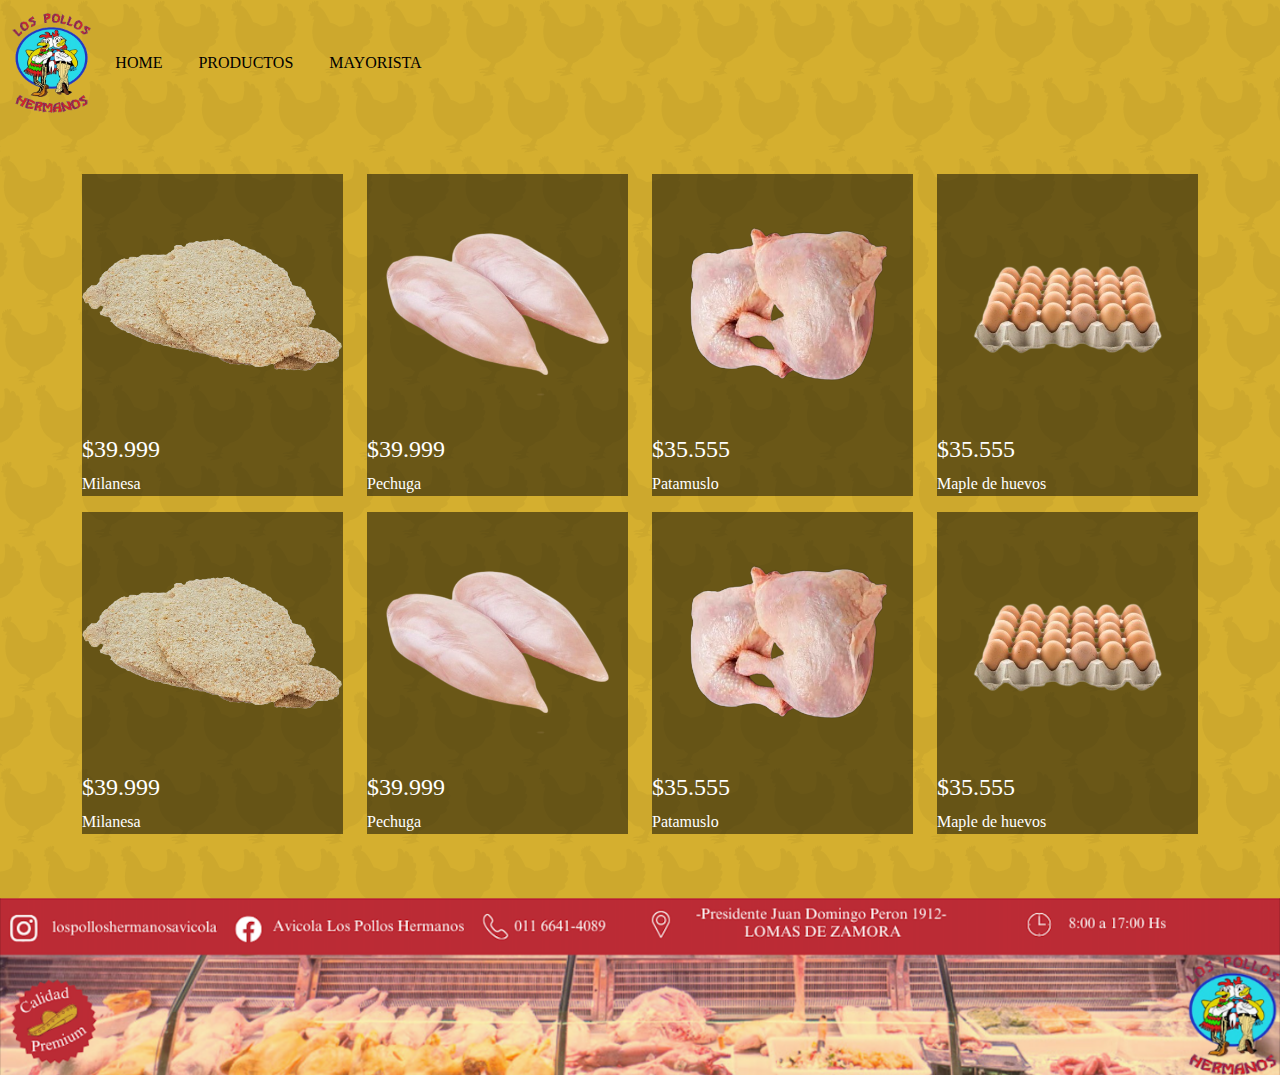
==== productos.html @ 483d7a6a "cambio" ====
<!DOCTYPE html>
<html lang="es">
<head>
    <meta charset="UTF-8">
    <title>Productos</title>
    <link href="https://cdn.jsdelivr.net/npm/bootstrap@5.3.3/dist/css/bootstrap.min.css" rel="stylesheet" integrity="sha384-QWTKZyjpPEjISv5WaRU9OFeRpok6YctnYmDr5pNlyT2bRjXh0JMhjY6hW+ALEwIH" crossorigin="anonymous">
    <link rel="stylesheet" href="styles.css"> 
     

</head>
<body>
  <div class="container-fluid">
    <header class="row header">
      <nav class="navbar navbar-expand-md ">
        <div class="container-fluid">
          <a class="navbar-brand" href="https://seeklogo.com/images/L/los-pollos-hermanos-logo-638B02AEA9-seeklogo.com.png">
            <img src="./img/logopolloshermanos.png" class="img" alt="logo Pollos Hermanos" height="100">
          </a>
          <button class="navbar-toggler" type="button" data-bs-toggle="collapse" data-bs-target="#navbarNav" aria-controls="navbarNav" aria-expanded="false" aria-label="Toggle navigation">
            <span class="navbar-toggler-icon"></span>
          </button>
          <div class="collapse navbar-collapse" id="navbarNav">
            <ul class="navbar-nav">
              <li class="nav-item">
                <a class="nav-link active" aria-current="page" href="http://127.0.0.1:5500/index.html">HOME</a>
              </li>
              <li class="nav-item">
                <a class="nav-link" href="productos.html">PRODUCTOS</a>
              </li>
              <li class="nav-item">
                <a class="nav-link" href="#">MAYORISTA</a>
              </li>
            </ul>
          </div>
        </div>
      </nav>
    </header>
    <main class="row main">
        <section id="products" class="py-5" >
            <div class="container">
              <div class="row">
                <div class="col-md-3">
                  <div class="product" >
                    <a href=""> <img src="./img/milanesa.png" alt="Producto 1" class="img-fluid"></a>
                    <h4>$39.999</h4>
                    <p>Milanesa</p>
                  </div>
                </div>
                <div class="col-md-3">
                  <div class="product" >
                    <a href="pechuga.html"> <img src="./img/pechuga.png" alt="Producto 2" class="img-fluid">  </a>
                    <h4>$39.999</h4>
                    <p>Pechuga</p>
                  </div>
                </div>
                <div class="col-md-3">
                  <div class="product" >
                    <a href="patamuslo.html"> <img src="./img/patamuslo.png" alt="Producto 3" class="img-fluid"> </a>
                    <h4>$35.555</h4>
                    <p>Patamuslo</p>
                  </div>
                </div>
                <div class="col-md-3">
                    <div class="product" >
                        <a href="huevos.html"> <img src="./img/huevos.png" alt="Producto 3" class="img-fluid"> </a>
                        <h4>$35.555</h4>
                        <p>Maple de huevos</p>
                    </div>
                </div>
              </div>
              <div class="row">
                <div class="col-md-3">
                  <div class="product" >
                    <a href=""> <img src="./img/milanesa.png" alt="Producto 1" class="img-fluid"></a>
                    <h4>$39.999</h4>
                    <p>Milanesa</p>
                  </div>
                </div>
                <div class="col-md-3">
                  <div class="product" >
                    <a href="pechuga.html"> <img src="./img/pechuga.png" alt="Producto 2" class="img-fluid">  </a>
                    <h4>$39.999</h4>
                    <p>Pechuga</p>
                  </div>
                </div>
                <div class="col-md-3">
                  <div class="product" >
                    <a href="patamuslo.html"> <img src="./img/patamuslo.png" alt="Producto 3" class="img-fluid"> </a>
                    <h4>$35.555</h4>
                    <p>Patamuslo</p>
                  </div>
                </div>
                <div class="col-md-3">
                    <div class="product" >
                        <a href="huevos.html"> <img src="./img/huevos.png" alt="Producto 3" class="img-fluid"> </a>
                        <h4>$35.555</h4>
                        <p>Maple de huevos</p>
                    </div>
                </div>
              </div>

            </div> 
          </section> 
        </div>
    </main>
    
    <footer class="row footer">
        <img src="./img/fondo-footer2.png">
    </footer>
  </div>
  <script src="https://cdn.jsdelivr.net/npm/bootstrap@5.3.3/dist/js/bootstrap.bundle.min.js" integrity="sha384-YvpcrYf0tY3lHB60NNkmXc5s9fDVZLESaAA55NDzOxhy9GkcIdslK1eN7N6jIeHz" crossorigin="anonymous"></script>
</body>
</html>
---- styles.css ----
html, body {
  overflow-x: hidden;
  margin: 0;
  padding: 0;
  font-family: 'Times New Roman', Times, serif;
  color: white; 
  background-image: url(./img/fondo1.png);
}


.navbar{
  display: flex;
  justify-content: flex-start;
  
}

.navbar-nav{
  display: flex;
  align-items: center;
  list-style: none;
  padding-left: 0;
}

.nav-item{
  display: inline;
  margin-right: 20px;
}

.nav-link {
  text-decoration: none;
  color: black;
}
.main {

}



.destacados {
  text-align: center;
}

.producto{
  display: flex;
  flex-flow: column wrap;
}

.carousel-caption {
  background: rgba(0, 0, 0, 0.5); 

  border-radius: 10px; 
  text-align: center; 
}

.carousel-item {
  text-align: center; 
}

.carousel-item img {
  max-width: 80%; 
  height: auto;
  display: inline-block; 
}



.nosotros {
  display: flex;
  align-items: stretch;
  flex-direction: column;
  text-align: center;
}

footer{
  position: relative;
}
 
.product{
  background: rgba(0, 0, 0, 0.5); 
}
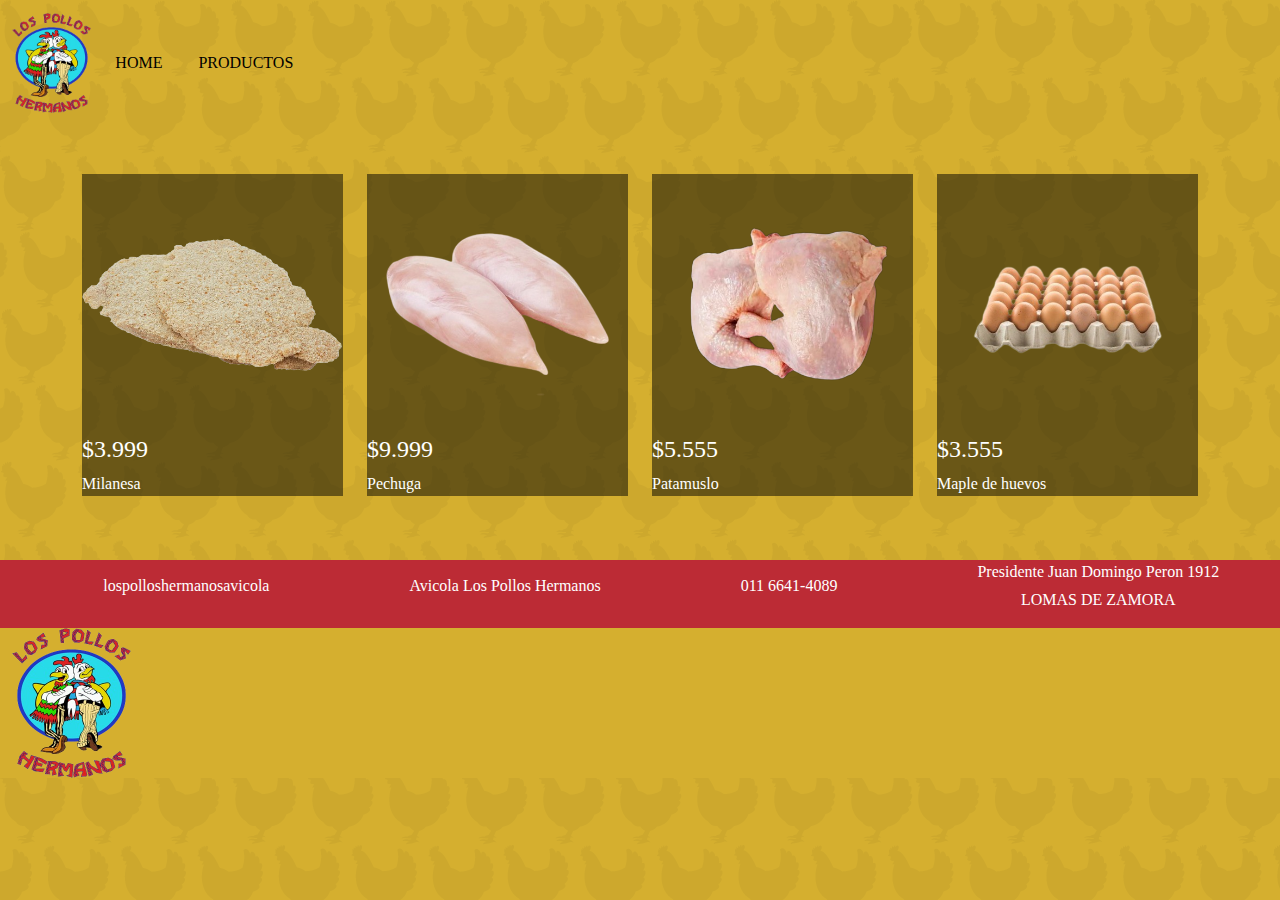
==== commit e638fd21: "cambios" ====
--- a/productos.html
+++ b/productos.html
@@ -4,7 +4,7 @@
     <meta charset="UTF-8">
     <title>Productos</title>
     <link href="https://cdn.jsdelivr.net/npm/bootstrap@5.3.3/dist/css/bootstrap.min.css" rel="stylesheet" integrity="sha384-QWTKZyjpPEjISv5WaRU9OFeRpok6YctnYmDr5pNlyT2bRjXh0JMhjY6hW+ALEwIH" crossorigin="anonymous">
-    <link rel="stylesheet" href="styles.css"> 
+    <link rel="stylesheet" href="./styles.css"> 
      
 
 </head>
@@ -22,13 +22,10 @@
           <div class="collapse navbar-collapse" id="navbarNav">
             <ul class="navbar-nav">
               <li class="nav-item">
-                <a class="nav-link active" aria-current="page" href="http://127.0.0.1:5500/index.html">HOME</a>
+                <a class="nav-link active" aria-current="page" href="/">HOME</a>
               </li>
               <li class="nav-item">
                 <a class="nav-link" href="productos.html">PRODUCTOS</a>
-              </li>
-              <li class="nav-item">
-                <a class="nav-link" href="#">MAYORISTA</a>
               </li>
             </ul>
           </div>
@@ -36,78 +33,67 @@
       </nav>
     </header>
     <main class="row main">
-        <section id="products" class="py-5" >
-            <div class="container">
-              <div class="row">
-                <div class="col-md-3">
-                  <div class="product" >
-                    <a href=""> <img src="./img/milanesa.png" alt="Producto 1" class="img-fluid"></a>
-                    <h4>$39.999</h4>
-                    <p>Milanesa</p>
-                  </div>
-                </div>
-                <div class="col-md-3">
-                  <div class="product" >
-                    <a href="pechuga.html"> <img src="./img/pechuga.png" alt="Producto 2" class="img-fluid">  </a>
-                    <h4>$39.999</h4>
-                    <p>Pechuga</p>
-                  </div>
-                </div>
-                <div class="col-md-3">
-                  <div class="product" >
-                    <a href="patamuslo.html"> <img src="./img/patamuslo.png" alt="Producto 3" class="img-fluid"> </a>
-                    <h4>$35.555</h4>
-                    <p>Patamuslo</p>
-                  </div>
-                </div>
-                <div class="col-md-3">
-                    <div class="product" >
-                        <a href="huevos.html"> <img src="./img/huevos.png" alt="Producto 3" class="img-fluid"> </a>
-                        <h4>$35.555</h4>
-                        <p>Maple de huevos</p>
-                    </div>
-                </div>
+      <section id="products" class="py-5" >
+        <div class="container">
+          <div class="row">
+            <div class="col-md-3 carts">
+              <div class="product">
+                <img src="./img/milanesa.png" alt="Milanesa" class="img-fluid">
+                <h4>$3.999</h4>
+                <p>Milanesa</p>
+                
               </div>
-              <div class="row">
-                <div class="col-md-3">
-                  <div class="product" >
-                    <a href=""> <img src="./img/milanesa.png" alt="Producto 1" class="img-fluid"></a>
-                    <h4>$39.999</h4>
-                    <p>Milanesa</p>
-                  </div>
-                </div>
-                <div class="col-md-3">
-                  <div class="product" >
-                    <a href="pechuga.html"> <img src="./img/pechuga.png" alt="Producto 2" class="img-fluid">  </a>
-                    <h4>$39.999</h4>
-                    <p>Pechuga</p>
-                  </div>
-                </div>
-                <div class="col-md-3">
-                  <div class="product" >
-                    <a href="patamuslo.html"> <img src="./img/patamuslo.png" alt="Producto 3" class="img-fluid"> </a>
-                    <h4>$35.555</h4>
-                    <p>Patamuslo</p>
-                  </div>
-                </div>
-                <div class="col-md-3">
-                    <div class="product" >
-                        <a href="huevos.html"> <img src="./img/huevos.png" alt="Producto 3" class="img-fluid"> </a>
-                        <h4>$35.555</h4>
-                        <p>Maple de huevos</p>
-                    </div>
-                </div>
+            </div>            
+            <div class="col-md-3 carts">
+              <div class="product" >
+                <img src="./img/pechuga.png" alt="Producto 2" class="img-fluid"> 
+                <h4>$9.999</h4>
+                <p>Pechuga</p>
+                
               </div>
-
-            </div> 
-          </section> 
+            </div>
+            <div class="col-md-3 carts">
+              <div class="product" >
+                <img src="./img/patamuslo.png" alt="Producto 3" class="img-fluid"> 
+                <h4>$5.555</h4>
+                <p>Patamuslo</p>
+                 
+              </div>
+            </div>
+            <div class="col-md-3 carts">
+              <div class="product" >
+                <img src="./img/huevos.png" alt="Producto 3" class="img-fluid">
+                <h4>$3.555</h4>
+                <p>Maple de huevos</p>
+                 
+              </div>
+            </div>
+          </div> 
         </div>
+      </section> 
     </main>
     
     <footer class="row footer">
-        <img src="./img/fondo-footer2.png">
+      <div class="col-md-12 footer-info"> 
+        <img src="./img/logoinsta.png" alt="" height="50">
+        <p>lospolloshermanosavicola</p>
+        <img src="./img/logoface.png" alt="" height="50">
+        <p>Avicola Los Pollos Hermanos</p>
+        <img src="./img/logotelefono.png" alt="" height="50">
+        <p>011 6641-4089</p>
+        <img src="./img/logoubi.png" alt="" height="50">
+        <div class="direccion">
+            <p>Presidente Juan Domingo Peron 1912</p>
+            <p>LOMAS DE ZAMORA</p>
+        </div>
+      </div>
+    
+      <div class="col-md-12 footer-banner">
+        <img src="./img/logopolloshermanos.png" alt="" height="150">
+      </div>
     </footer>
   </div>
+  <script src="index.js"></script>
   <script src="https://cdn.jsdelivr.net/npm/bootstrap@5.3.3/dist/js/bootstrap.bundle.min.js" integrity="sha384-YvpcrYf0tY3lHB60NNkmXc5s9fDVZLESaAA55NDzOxhy9GkcIdslK1eN7N6jIeHz" crossorigin="anonymous"></script>
 </body>
 </html>
--- a/styles.css
+++ b/styles.css
@@ -1,5 +1,7 @@
 html, body {
   overflow-x: hidden;
+  display: flex;
+    flex-direction: column;
   margin: 0;
   padding: 0;
   font-family: 'Times New Roman', Times, serif;
@@ -7,11 +9,10 @@
   background-image: url(./img/fondo1.png);
 }
 
-
 .navbar{
   display: flex;
   justify-content: flex-start;
-  
+
 }
 
 .navbar-nav{
@@ -19,21 +20,19 @@
   align-items: center;
   list-style: none;
   padding-left: 0;
+
 }
 
 .nav-item{
   display: inline;
   margin-right: 20px;
+
 }
 
 .nav-link {
   text-decoration: none;
   color: black;
 }
-.main {
-
-}
-
 
 
 .destacados {
@@ -72,23 +71,47 @@
 }
 
 footer{
-  position: relative;
+  margin-top: auto;
 }
- 
+
+.footer-info{
+  background: #BC2B35;
+  min-height: 50px;
+  display: flex;
+  align-items: center;
+  justify-content: space-around;
+  flex-wrap: wrap;
+}
+
+.footer-info p {
+  margin-left: 5px; /* Espacio a la izquierda del texto para acercarlo a la imagen */
+  margin-right: 20px; /* Espacio a la derecha del texto para separarlo del siguiente bloque */
+}
+
+.direccion {
+  display: flex; 
+  flex-direction: column; 
+  align-items: center; 
+}
+
+.direccion p:first-child {
+  margin-bottom: 2px;
+}
+
+.direccion p:last-child {
+  margin-top: 2px; 
+}
+
+.footer-banner{
+  background: #D5AF2F;
+  min-height: 100px;
+}
+
 .product{
   background: rgba(0, 0, 0, 0.5); 
 }
 
+.hidden{
+  display: none;
+}
 
-  
-
-
-
-
-  
-
-
-
-
-
- 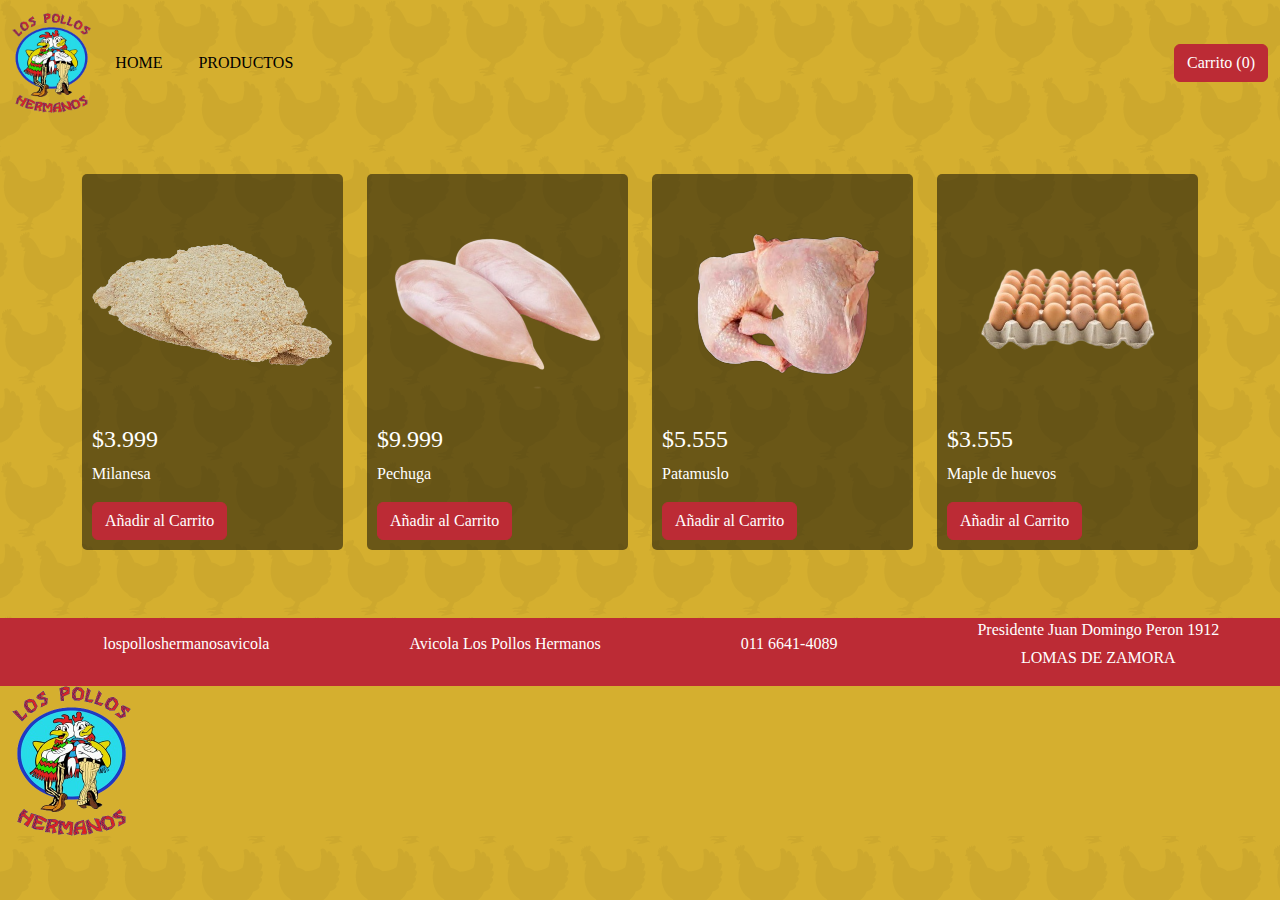
==== commit e5c19e64: "cambio" ====
--- a/productos.html
+++ b/productos.html
@@ -1,101 +1,127 @@
 <!DOCTYPE html>
 <html lang="es">
 <head>
-    <meta charset="UTF-8">
-    <title>Productos</title>
-    <link href="https://cdn.jsdelivr.net/npm/bootstrap@5.3.3/dist/css/bootstrap.min.css" rel="stylesheet" integrity="sha384-QWTKZyjpPEjISv5WaRU9OFeRpok6YctnYmDr5pNlyT2bRjXh0JMhjY6hW+ALEwIH" crossorigin="anonymous">
-    <link rel="stylesheet" href="./styles.css"> 
-     
-
+   <meta charset="UTF-8">
+   <title>Productos</title>
+   <link href="https://cdn.jsdelivr.net/npm/bootstrap@5.3.3/dist/css/bootstrap.min.css" rel="stylesheet" integrity="sha384-QWTKZyjpPEjISv5WaRU9OFeRpok6YctnYmDr5pNlyT2bRjXh0JMhjY6hW+ALEwIH" crossorigin="anonymous">
+   <link rel="stylesheet" href="./styles.css">
 </head>
 <body>
-  <div class="container-fluid">
-    <header class="row header">
-      <nav class="navbar navbar-expand-md ">
-        <div class="container-fluid">
-          <a class="navbar-brand" href="https://seeklogo.com/images/L/los-pollos-hermanos-logo-638B02AEA9-seeklogo.com.png">
-            <img src="./img/logopolloshermanos.png" class="img" alt="logo Pollos Hermanos" height="100">
-          </a>
-          <button class="navbar-toggler" type="button" data-bs-toggle="collapse" data-bs-target="#navbarNav" aria-controls="navbarNav" aria-expanded="false" aria-label="Toggle navigation">
-            <span class="navbar-toggler-icon"></span>
-          </button>
-          <div class="collapse navbar-collapse" id="navbarNav">
-            <ul class="navbar-nav">
-              <li class="nav-item">
-                <a class="nav-link active" aria-current="page" href="/">HOME</a>
-              </li>
-              <li class="nav-item">
-                <a class="nav-link" href="productos.html">PRODUCTOS</a>
-              </li>
-            </ul>
-          </div>
-        </div>
-      </nav>
-    </header>
-    <main class="row main">
-      <section id="products" class="py-5" >
-        <div class="container">
-          <div class="row">
-            <div class="col-md-3 carts">
-              <div class="product">
-                <img src="./img/milanesa.png" alt="Milanesa" class="img-fluid">
-                <h4>$3.999</h4>
-                <p>Milanesa</p>
-                
-              </div>
-            </div>            
-            <div class="col-md-3 carts">
-              <div class="product" >
-                <img src="./img/pechuga.png" alt="Producto 2" class="img-fluid"> 
-                <h4>$9.999</h4>
-                <p>Pechuga</p>
-                
-              </div>
-            </div>
-            <div class="col-md-3 carts">
-              <div class="product" >
-                <img src="./img/patamuslo.png" alt="Producto 3" class="img-fluid"> 
-                <h4>$5.555</h4>
-                <p>Patamuslo</p>
-                 
-              </div>
-            </div>
-            <div class="col-md-3 carts">
-              <div class="product" >
-                <img src="./img/huevos.png" alt="Producto 3" class="img-fluid">
-                <h4>$3.555</h4>
-                <p>Maple de huevos</p>
-                 
-              </div>
-            </div>
-          </div> 
-        </div>
-      </section> 
-    </main>
-    
-    <footer class="row footer">
-      <div class="col-md-12 footer-info"> 
-        <img src="./img/logoinsta.png" alt="" height="50">
-        <p>lospolloshermanosavicola</p>
-        <img src="./img/logoface.png" alt="" height="50">
-        <p>Avicola Los Pollos Hermanos</p>
-        <img src="./img/logotelefono.png" alt="" height="50">
-        <p>011 6641-4089</p>
-        <img src="./img/logoubi.png" alt="" height="50">
-        <div class="direccion">
-            <p>Presidente Juan Domingo Peron 1912</p>
-            <p>LOMAS DE ZAMORA</p>
-        </div>
-      </div>
-    
-      <div class="col-md-12 footer-banner">
-        <img src="./img/logopolloshermanos.png" alt="" height="150">
-      </div>
-    </footer>
-  </div>
-  <script src="index.js"></script>
-  <script src="https://cdn.jsdelivr.net/npm/bootstrap@5.3.3/dist/js/bootstrap.bundle.min.js" integrity="sha384-YvpcrYf0tY3lHB60NNkmXc5s9fDVZLESaAA55NDzOxhy9GkcIdslK1eN7N6jIeHz" crossorigin="anonymous"></script>
+ <div class="container-fluid">
+   <header class="row header">
+     <nav class="navbar navbar-expand-md">
+       <div class="container-fluid">
+         <a class="navbar-brand" href="https://seeklogo.com/images/L/los-pollos-hermanos-logo-638B02AEA9-seeklogo.com.png">
+           <img src="./img/logopolloshermanos.png" class="img" alt="logo Pollos Hermanos" height="100">
+         </a>
+         <button class="navbar-toggler" type="button" data-bs-toggle="collapse" data-bs-target="#navbarNav" aria-controls="navbarNav" aria-expanded="false" aria-label="Toggle navigation">
+           <span class="navbar-toggler-icon"></span>
+         </button>
+         <div class="collapse navbar-collapse" id="navbarNav">
+           <ul class="navbar-nav">
+             <li class="nav-item">
+               <a class="nav-link active" aria-current="page" href="/">HOME</a>
+             </li>
+             <li class="nav-item">
+               <a class="nav-link" href="productos.html">PRODUCTOS</a>
+             </li>
+           </ul>
+           <div class="ms-auto">
+             <button class="btn btn-primary" data-bs-toggle="modal" data-bs-target="#cartModal">Carrito (<span id="cart-count">0</span>)</button>
+           </div>
+         </div>
+       </div>
+     </nav>
+   </header>
+   <main class="row main">
+     <section id="products" class="py-5">
+       <div class="container">
+         <div class="row">
+           <div class="col-md-3 carts">
+             <div class="product">
+               <img src="./img/milanesa.png" alt="Milanesa" class="img-fluid">
+               <h4>$3.999</h4>
+               <p>Milanesa</p>
+               <button class="btn btn-primary" onclick="addToCart(1)">Añadir al Carrito</button>
+             </div>
+           </div>           
+           <div class="col-md-3 carts">
+             <div class="product">
+               <img src="./img/pechuga.png" alt="Pechuga" class="img-fluid">
+               <h4>$9.999</h4>
+               <p>Pechuga</p>
+               <button class="btn btn-primary" onclick="addToCart(2)">Añadir al Carrito</button>
+             </div>
+           </div>
+           <div class="col-md-3 carts">
+             <div class="product">
+               <img src="./img/patamuslo.png" alt="Patamuslo" class="img-fluid">
+               <h4>$5.555</h4>
+               <p>Patamuslo</p>
+               <button class="btn btn-primary" onclick="addToCart(3)">Añadir al Carrito</button>
+             </div>
+           </div>
+           <div class="col-md-3 carts">
+             <div class="product">
+               <img src="./img/huevos.png" alt="Maple de huevos" class="img-fluid">
+               <h4>$3.555</h4>
+               <p>Maple de huevos</p>
+               <button class="btn btn-primary" onclick="addToCart(4)">Añadir al Carrito</button>
+             </div>
+           </div>
+         </div>
+       </div>
+     </section>
+   </main>
+  
+   <footer class="row footer">
+     <div class="col-md-12 footer-info">
+       <img src="./img/logoinsta.png" alt="" height="50">
+       <p>lospolloshermanosavicola</p>
+       <img src="./img/logoface.png" alt="" height="50">
+       <p>Avicola Los Pollos Hermanos</p>
+       <img src="./img/logotelefono.png" alt="" height="50">
+       <p>011 6641-4089</p>
+       <img src="./img/logoubi.png" alt="" height="50">
+       <div class="direccion">
+           <p>Presidente Juan Domingo Peron 1912</p>
+           <p>LOMAS DE ZAMORA</p>
+       </div>
+     </div>
+  
+     <div class="col-md-12 footer-banner">
+       <img src="./img/logopolloshermanos.png" alt="" height="150">
+     </div>
+   </footer>
+ </div>
+
+
+ <!-- Modal del carrito -->
+ <div class="modal fade" id="cartModal" tabindex="-1" aria-labelledby="cartModalLabel" aria-hidden="true">
+   <div class="modal-dialog modal-dialog-centered">
+     <div class="modal-content">
+       <div class="modal-header">
+         <h5 class="modal-title" id="cartModalLabel">Carrito de Compras</h5>
+         <button type="button" class="btn-close" data-bs-dismiss="modal" aria-label="Close"></button>
+       </div>
+       <div class="modal-body">
+         <div id="cart-items">
+           <!-- Productos del carrito se mostrarán aquí -->
+         </div>
+         <h3>Total: $<span id="cart-total">0.00</span></h3>
+       </div>
+       <div class="modal-footer">
+         <button type="button" class="btn btn-secondary" data-bs-dismiss="modal">Cerrar</button>
+         <button type="button" class="btn btn-primary">Proceder al Pago</button>
+       </div>
+     </div>
+   </div>
+ </div>
+
+
+ <script src="index.js"></script>
+ <script src="https://cdn.jsdelivr.net/npm/bootstrap@5.3.3/dist/js/bootstrap.bundle.min.js" integrity="sha384-YvpcrYf0tY3lHB60NNkmXc5s9fDVZLESaAA55NDzOxhy9GkcIdslK1eN7N6jIeHz" crossorigin="anonymous"></script>
 </body>
 </html>
 
- +
--- a/styles.css
+++ b/styles.css
@@ -1,117 +1,210 @@
 html, body {
-  overflow-x: hidden;
-  display: flex;
-    flex-direction: column;
-  margin: 0;
-  padding: 0;
-  font-family: 'Times New Roman', Times, serif;
-  color: white; 
-  background-image: url(./img/fondo1.png);
-}
-
-.navbar{
-  display: flex;
-  justify-content: flex-start;
-
-}
-
-.navbar-nav{
-  display: flex;
-  align-items: center;
-  list-style: none;
-  padding-left: 0;
-
-}
-
-.nav-item{
-  display: inline;
-  margin-right: 20px;
-
-}
+ display: flex;
+ flex-direction: column;
+ margin: 0;
+ padding: 0;
+ font-family: 'Times New Roman', Times, serif;
+ color: white;
+ background-image: url(./img/fondo1.png);
+}
+
+
+.navbar {
+ display: flex;
+ justify-content: flex-start;
+}
+
+
+.navbar-nav {
+ display: flex;
+ align-items: center;
+ list-style: none;
+ padding-left: 0;
+}
+
+
+.nav-item {
+ display: inline;
+ margin-right: 20px;
+}
+
 
 .nav-link {
-  text-decoration: none;
-  color: black;
+ text-decoration: none;
+ color: black;
 }
 
 
 .destacados {
-  text-align: center;
-}
-
-.producto{
-  display: flex;
-  flex-flow: column wrap;
-}
+ text-align: center;
+}
+
+
+.producto {
+ display: flex;
+ flex-flow: column wrap;
+}
+
 
 .carousel-caption {
-  background: rgba(0, 0, 0, 0.5); 
-
-  border-radius: 10px; 
-  text-align: center; 
-}
+ background: rgba(0, 0, 0, 0.5);
+ border-radius: 10px;
+ text-align: center;
+}
+
 
 .carousel-item {
-  text-align: center; 
-}
+ text-align: center;
+}
+
 
 .carousel-item img {
-  max-width: 80%; 
-  height: auto;
-  display: inline-block; 
-}
-
+ max-width: 80%;
+ height: auto;
+ display: inline-block;
+}
 
 
 .nosotros {
-  display: flex;
-  align-items: stretch;
-  flex-direction: column;
-  text-align: center;
-}
-
-footer{
-  margin-top: auto;
-}
-
-.footer-info{
-  background: #BC2B35;
-  min-height: 50px;
-  display: flex;
-  align-items: center;
-  justify-content: space-around;
-  flex-wrap: wrap;
-}
+ display: flex;
+ align-items: stretch;
+ flex-direction: column;
+ text-align: center;
+}
+
+
+footer {
+ margin-top: auto;
+}
+
+
+.footer-info {
+ background: #BC2B35;
+ min-height: 50px;
+ display: flex;
+ align-items: center;
+ justify-content: space-around;
+ flex-wrap: wrap;
+}
+
 
 .footer-info p {
-  margin-left: 5px; /* Espacio a la izquierda del texto para acercarlo a la imagen */
-  margin-right: 20px; /* Espacio a la derecha del texto para separarlo del siguiente bloque */
-}
+ margin-left: 5px; /* Espacio a la izquierda del texto para acercarlo a la imagen */
+ margin-right: 20px; /* Espacio a la derecha del texto para separarlo del siguiente bloque */
+}
+
 
 .direccion {
-  display: flex; 
-  flex-direction: column; 
-  align-items: center; 
-}
+ display: flex;
+ flex-direction: column;
+ align-items: center;
+}
+
 
 .direccion p:first-child {
-  margin-bottom: 2px;
-}
+ margin-bottom: 2px;
+}
+
 
 .direccion p:last-child {
-  margin-top: 2px; 
-}
-
-.footer-banner{
-  background: #D5AF2F;
-  min-height: 100px;
-}
-
-.product{
-  background: rgba(0, 0, 0, 0.5); 
-}
-
-.hidden{
-  display: none;
-}
-
+ margin-top: 2px;
+}
+
+
+.footer-banner {
+ background: #D5AF2F;
+ min-height: 100px;
+}
+
+
+.product {
+ background: rgba(0, 0, 0, 0.5);
+ padding: 10px;
+ border-radius: 5px;
+ margin-bottom: 20px;
+}
+
+
+.hidden {
+ display: none;
+}
+
+
+/* Estilos adicionales para el carrito de compras */
+.cart-item {
+ background: rgba(0, 0, 0, 0.5);
+ padding: 10px;
+ border-radius: 5px;
+ margin-bottom: 10px;
+}
+
+
+#cartModal .modal-body {
+ max-height: 400px;
+ overflow-y: auto;
+}
+
+
+.btn-primary {
+ background-color: #BC2B35;
+ border-color: #BC2B35;
+}
+
+
+.btn-primary:hover {
+ background-color: #9b202a;
+ border-color: #9b202a;
+}
+
+
+.modal-header, .modal-footer {
+ border: none;
+}
+
+
+.modal-title {
+ color: #BC2B35;
+}
+
+
+
+
+@media screen and (max-width: 768px) {
+ .navbar-nav {
+   display: flex;
+   flex-direction: column;
+   align-items: flex-start;
+ }
+
+
+ .nav-item {
+   margin-right: 0;
+   margin-bottom: 10px;
+ }
+
+
+ .main {
+   display: flex;
+   flex-direction: column;
+   align-items: center;
+ }
+
+
+ .destacados, .nosotros {
+   width: 100%;
+ }
+
+
+ .nosotros {
+   text-align: justify;
+ }
+
+
+
+
+ .footer-info p {
+   margin: 5px 0;
+ }
+
+
+}
